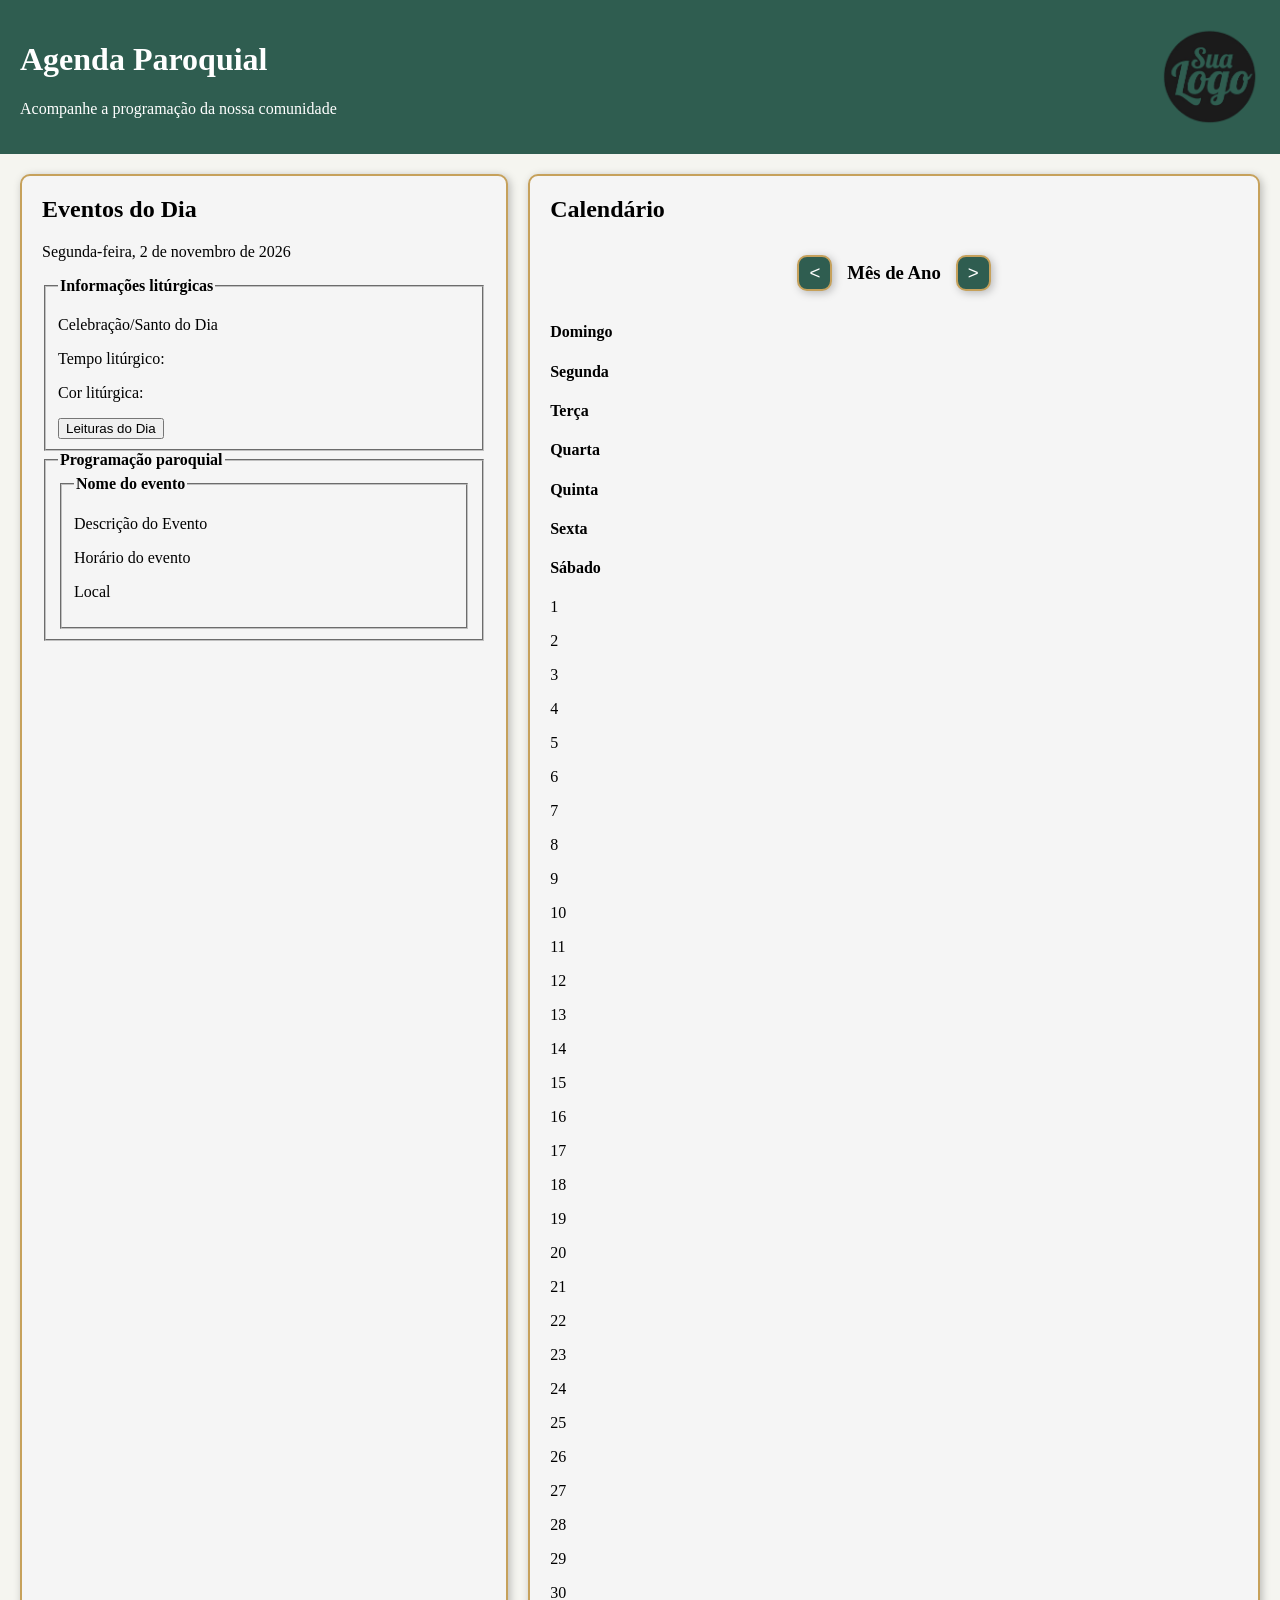
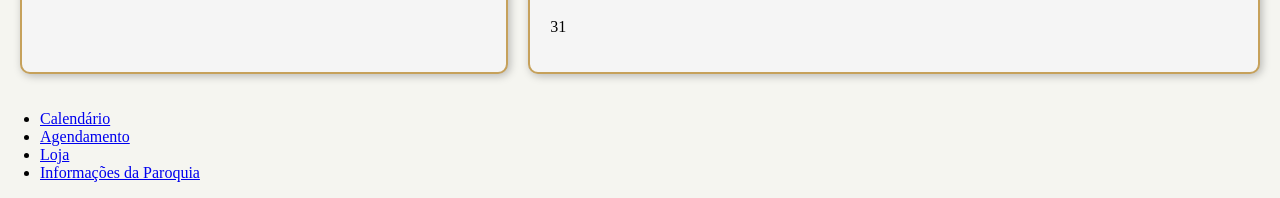
==== index.html @ fcfda01f "ALPHA" ====
<!DOCTYPE html>
<html lang="pt-br">

<head>
    <meta charset="UTF-8">
    <meta name="viewport" content="width=device-width, initial-scale=1.0">
    <link rel="stylesheet" href="style.css">
    <title>Agenda Paroquial</title>
</head>

<body>

    <header id="cabecalho"> <!-- Cabeçalho do Site -->
        <div id="texto-cabecalho">
            <h1>Agenda Paroquial</h1>
            <p>Acompanhe a programação da nossa comunidade</p>
        </div>
        <img src="logo.png" alt="Logotipo da Paróquia">
    </header>

    <main id="pag-calendario"> <!-- Indicar para o navegador que é a parte princial do site -->

        <section id="eventosdia">

            <h2>Eventos do Dia</h2>
            <p id="data-selecionada">Segunda-feira, 2 de novembro de 2026</p>
            <fieldset id="informacoes-liturgicas">
                <legend><strong>Informações litúrgicas</strong></legend>
                <p>Celebração/Santo do Dia</p>
                <p>Tempo litúrgico:</p>
                <p>Cor litúrgica:</p>
                <button id="leitura" type="button">Leituras do Dia</button>
            </fieldset>

            <fieldset id="programacao-paroquial">
                <legend><strong>Programação paroquial</strong></legend>
                <div class="evento">
                    <fieldset>
                        <legend><strong>Nome do evento</strong></legend>
                        <p>Descrição do Evento</p>
                        <p>Horário do evento</p>
                        <p>Local</p>
                    </fieldset>
                </div>
            </fieldset>
        </section>

        <section id="calendario">

            <h2>Calendário</h2>
            <div id="ano">
                <button class="botao-mes" type="button">
                    < </button>
                        <h3>Mês de Ano </h3>
                        <button class="botao-mes" type="button"> > </button>


            </div>

            <div id="semana">
                <h4 class="dia-semana">Domingo</h4>
                <h4 class="dia-semana">Segunda</h4>
                <h4 class="dia-semana">Terça</h4>
                <h4 class="dia-semana">Quarta</h4>
                <h4 class="dia-semana">Quinta</h4>
                <h4 class="dia-semana">Sexta</h4>
                <h4 class="dia-semana">Sábado</h4>
            </div>

            <div id="mes">
                <div class="dia">
                    <p class="dia-mes">1</p>
                </div>

                <div class="dia">
                    <p class="dia-mes">2</p>
                </div>

                <div class="dia">
                    <p class="dia-mes">3</p>
                </div>

                <div class="dia">
                    <p class="dia-mes">4</p>
                </div>

                <div class="dia">
                    <p class="dia-mes">5</p>
                </div>

                <div class="dia">
                    <p class="dia-mes">6</p>
                </div>

                <div class="dia">
                    <p class="dia-mes">7</p>
                </div>

                <div class="dia">
                    <p class="dia-mes">8</p>
                </div>

                <div class="dia">
                    <p class="dia-mes">9</p>
                </div>

                <div class="dia">
                    <p class="dia-mes">10</p>
                </div>

                <div class="dia">
                    <p class="dia-mes">11</p>
                </div>

                <div class="dia">
                    <p class="dia-mes">12</p>
                </div>

                <div class="dia">
                    <p class="dia-mes">13</p>
                </div>

                <div class="dia">
                    <p class="dia-mes">14</p>
                </div>

                <div class="dia">
                    <p class="dia-mes">15</p>
                </div>

                <div class="dia">
                    <p class="dia-mes">16</p>
                </div>

                <div class="dia">
                    <p class="dia-mes">17</p>
                </div>

                <div class="dia">
                    <p class="dia-mes">18</p>
                </div>

                <div class="dia">
                    <p class="dia-mes">19</p>
                </div>

                <div class="dia">
                    <p class="dia-mes">20</p>
                </div>
                <div class="dia">
                    <p class="dia-mes">21</p>
                </div>

                <div class="dia">
                    <p class="dia-mes">22</p>
                </div>

                <div class="dia">
                    <p class="dia-mes">23</p>
                </div>

                <div class="dia">
                    <p class="dia-mes">24</p>
                </div>

                <div class="dia">
                    <p class="dia-mes">25</p>
                </div>

                <div class="dia">
                    <p class="dia-mes">26</p>
                </div>

                <div class="dia">
                    <p class="dia-mes">27</p>
                </div>

                <div class="dia">
                    <p class="dia-mes">28</p>
                </div>

                <div class="dia">
                    <p class="dia-mes">29</p>
                </div>

                <div class="dia">
                    <p class="dia-mes">30</p>
                </div>

                <div class="dia">
                    <p class="dia-mes">31</p>
                </div>

        </section>

    </main>

    <nav id="menu-principal"> <!--Menu de Seleção de Pagina -->

        <ul>

            <li><a href="#">Calendário</a></li> <!-- Paginas Atual-->
            <li><a href="agendar.html">Agendamento</a></li>
            <li><a href="loja.html">Loja</a></li>
            <li><a href="sobre.html">Informações da Paroquia</a></li>
        </ul>

    </nav>
</body>

</html>
---- style.css ----
* {
    box-sizing: border-box;
}

body {
    font-family: 'Times New Roman', Times, serif;
    margin: 0;
    background-color: #F5F5F0;

}

#cabecalho {
    background-color: #2F5D50;
    color: white;
    padding: 20px;
    text-align: left;
    display: flex;
    justify-content: space-between;
    align-items: center;
}

#cabecalho img {
    width: 100px;
    height: auto;

}

#pag-calendario {
    display: flex;
    padding: 20px;
    gap: 20px;


}

#eventosdia {
    flex-basis: 40%;
    border-radius: 10px;
    background-color: whitesmoke;
    border: #C6A15B solid 2px;
    box-shadow: 2px 2px 8px rgba(0, 0, 0, 0.25);
    padding: 20px;

}

#calendario {
    flex-basis: 60%;
    border-radius: 10px;
    background-color: whitesmoke;
    border: #C6A15B solid 2px;
    box-shadow: 2px 2px 8px rgba(0, 0, 0, 0.25);
    padding: 20px;

}

#eventosdia h2,
#calendario h2 {
    margin-top: 0;
}

#ano {
    display: flex;
    justify-content: center;
    gap: 15px;
    align-items: center;
}

.botao-mes {
    font-size: 1.17em;
    padding: 5px 10px;
    border-radius: 10px;
    border: #C6A15B solid 2px;
    box-shadow: 2px 2px 8px rgba(0, 0, 0, 0.25);
    background-color: #2F5D50;
    color: white;
}

.botao-mes:hover{
    background-color: #C6A15B;
    color:#2F5D50;
}
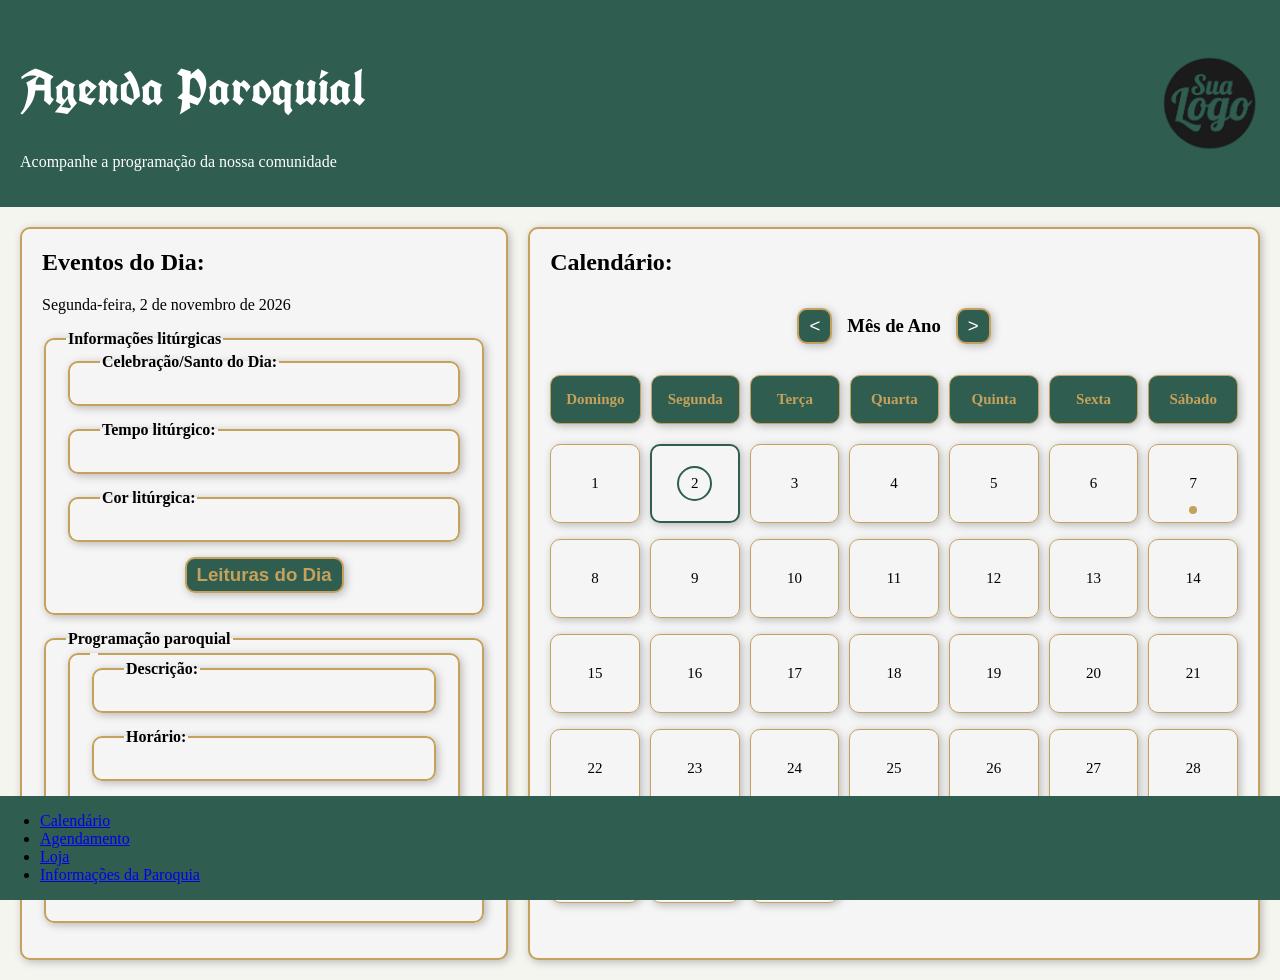
==== commit b7727648: "beta 0.5" ====
--- a/index.html
+++ b/index.html
@@ -4,7 +4,13 @@
 <head>
     <meta charset="UTF-8">
     <meta name="viewport" content="width=device-width, initial-scale=1.0">
+
+    <link rel="preconnect" href="https://fonts.googleapis.com">
+    <link rel="preconnect" href="https://fonts.gstatic.com" crossorigin>
+    <link href="https://fonts.googleapis.com/css2?family=UnifrakturCook:wght@700&display=swap" rel="stylesheet">
+
     <link rel="stylesheet" href="style.css">
+
     <title>Agenda Paroquial</title>
 </head>
 
@@ -22,24 +28,48 @@
 
         <section id="eventosdia">
 
-            <h2>Eventos do Dia</h2>
+            <h2>Eventos do Dia:</h2>
             <p id="data-selecionada">Segunda-feira, 2 de novembro de 2026</p>
             <fieldset id="informacoes-liturgicas">
                 <legend><strong>Informações litúrgicas</strong></legend>
-                <p>Celebração/Santo do Dia</p>
-                <p>Tempo litúrgico:</p>
-                <p>Cor litúrgica:</p>
-                <button id="leitura" type="button">Leituras do Dia</button>
+                <fieldset class="detalhe-liturgico">
+                    <legend><strong>Celebração/Santo do Dia:</strong></legend>
+                    <p id="celebracao-santo"></p>
+                </fieldset>
+                <fieldset class="detalhe-liturgico">
+                    <legend><strong>Tempo litúrgico:</strong></legend>
+                    <p id="tempo-liturgico"></p>
+                </fieldset>
+                <fieldset class="detalhe-liturgico">
+                    <legend><strong>Cor litúrgica:</strong></legend>
+                    <p id="cor-liturgica"></p>
+                </fieldset>
+                <button id="leitura" type="button"><strong> Leituras do Dia</strong></button>
             </fieldset>
 
             <fieldset id="programacao-paroquial">
                 <legend><strong>Programação paroquial</strong></legend>
                 <div class="evento">
-                    <fieldset>
-                        <legend><strong>Nome do evento</strong></legend>
-                        <p>Descrição do Evento</p>
-                        <p>Horário do evento</p>
-                        <p>Local</p>
+                    <fieldset class="descricao-evento">
+                        <legend>
+                            <legend>
+                                <strong id="nome-evento"></strong>
+                            </legend>
+                        </legend>
+                        <fieldset class="detalhe-liturgico">
+                            <legend><strong>Descrição:</strong></legend>
+                            <p id="descricao-evento"></p>
+                        </fieldset>
+                        <fieldset class="detalhe-liturgico">
+                            <legend><strong>Horário:</strong></legend>
+                            <p id="hora-evento"></p>
+                        </fieldset>
+
+                        <fieldset class="detalhe-liturgico">
+                            <legend><strong>Local:</strong></legend>
+                            <p id="local-evento"></p>
+                        </fieldset>
+
                     </fieldset>
                 </div>
             </fieldset>
@@ -47,7 +77,7 @@
 
         <section id="calendario">
 
-            <h2>Calendário</h2>
+            <h2>Calendário:</h2>
             <div id="ano">
                 <button class="botao-mes" type="button">
                     < </button>
@@ -68,11 +98,11 @@
             </div>
 
             <div id="mes">
-                <div class="dia">
-                    <p class="dia-mes">1</p>
-                </div>
-
-                <div class="dia">
+                <div class="dia ">
+                    <p class="dia-mes ">1</p>
+                </div>
+
+                <div class="dia hoje ">
                     <p class="dia-mes">2</p>
                 </div>
 
@@ -92,7 +122,7 @@
                     <p class="dia-mes">6</p>
                 </div>
 
-                <div class="dia">
+                <div class="dia com-evento ">
                     <p class="dia-mes">7</p>
                 </div>
 
@@ -108,7 +138,7 @@
                     <p class="dia-mes">10</p>
                 </div>
 
-                <div class="dia">
+                <div class="dia ">
                     <p class="dia-mes">11</p>
                 </div>
 
@@ -187,9 +217,10 @@
                     <p class="dia-mes">30</p>
                 </div>
 
-                <div class="dia">
+                <div class="dia ">
                     <p class="dia-mes">31</p>
                 </div>
+            </div>
 
         </section>
 
@@ -199,7 +230,7 @@
 
         <ul>
 
-            <li><a href="#">Calendário</a></li> <!-- Paginas Atual-->
+            <li><a href="index.html">Calendário</a></li> <!-- Paginas Atual-->
             <li><a href="agendar.html">Agendamento</a></li>
             <li><a href="loja.html">Loja</a></li>
             <li><a href="sobre.html">Informações da Paroquia</a></li>
--- a/style.css
+++ b/style.css
@@ -1,3 +1,4 @@
+/* Estilização para todo o site ∨ */
 * {
     box-sizing: border-box;
 }
@@ -6,9 +7,23 @@
     font-family: 'Times New Roman', Times, serif;
     margin: 0;
     background-color: #F5F5F0;
-
-}
-
+}
+
+#pag-calendario {
+    display: flex;
+    padding: 20px;
+    gap: 20px;
+}
+
+#eventosdia h2,
+#calendario h2,
+#informacoes-liturgicas p,
+.descricao-evento,
+.descricao-evento p:first-of-type {
+    margin-top: 0;
+}
+
+/* Estilização especifica para cabeçalho  ∨ */
 #cabecalho {
     background-color: #2F5D50;
     color: white;
@@ -17,22 +32,21 @@
     display: flex;
     justify-content: space-between;
     align-items: center;
+}
+
+#cabecalho h1 {
+    font-family: "UnifrakturCook", cursive;
+    font-weight: 700;
+    font-style: normal;
+    font-size: 50px;
 }
 
 #cabecalho img {
     width: 100px;
     height: auto;
-
-}
-
-#pag-calendario {
-    display: flex;
-    padding: 20px;
-    gap: 20px;
-
-
-}
-
+}
+
+/* Estilização especifica para a parte do eventos do dia  ∨ */
 #eventosdia {
     flex-basis: 40%;
     border-radius: 10px;
@@ -40,9 +54,49 @@
     border: #C6A15B solid 2px;
     box-shadow: 2px 2px 8px rgba(0, 0, 0, 0.25);
     padding: 20px;
-
-}
-
+}
+
+#informacoes-liturgicas,
+#programacao-paroquial,
+.descricao-evento,.detalhe-liturgico {
+    border-radius: 10px;
+    background-color: whitesmoke;
+    border: #C6A15B solid 2px;
+    box-shadow: 2px 2px 8px rgba(0, 0, 0, 0.25);
+    padding: 20px;
+    margin-bottom: 15px;
+    padding-top: 5px;
+}
+.detalhe-liturgico {
+    padding-left: 30px;
+    padding-right: 30px;
+}
+
+#informacoes-liturgicas p , .descricao-evento p {
+    margin-bottom: 8px;
+}
+
+#leitura {
+    font-size: 1.17em;
+    padding: 5px 10px;
+    border-radius: 10px;
+    border: #C6A15B solid 2px;
+    box-shadow: 2px 2px 8px rgba(0, 0, 0, 0.25);
+    background-color: #2F5D50;
+    color: #C6A15B;
+     cursor: pointer;
+       display: block;
+    margin-left: auto;
+    margin-right: auto;
+     transition: background-color 0.3s ease, color 0.3s ease;
+}
+
+#leitura:hover {
+    background-color: #C6A15B;
+    color: #2F5D50;
+}
+
+/* Estilização especifica para a parte do calendario  ∨ */
 #calendario {
     flex-basis: 60%;
     border-radius: 10px;
@@ -53,10 +107,6 @@
 
 }
 
-#eventosdia h2,
-#calendario h2 {
-    margin-top: 0;
-}
 
 #ano {
     display: flex;
@@ -73,9 +123,114 @@
     box-shadow: 2px 2px 8px rgba(0, 0, 0, 0.25);
     background-color: #2F5D50;
     color: white;
-}
-
-.botao-mes:hover{
-    background-color: #C6A15B;
-    color:#2F5D50;
+     cursor: pointer;
+      transition: all .5s .5s;
+
+}
+
+.botao-mes:hover {
+    background-color: #C6A15B;
+    color: #2F5D50;
+}
+
+#semana,
+#mes {
+
+    display: grid;
+    grid-template-columns: repeat(7, 1fr);
+    text-align: center;
+    column-gap: 10px;
+    row-gap: 16px;
+}
+
+.dia {
+    border: #C6A15B 1px solid;
+    border-radius: 10px;
+    text-align: center;
+    padding: 15px;
+    cursor: pointer;
+    font-size: 15px;
+    box-shadow: 2px 2px 8px rgba(0, 0, 0, 0.25);
+    position: relative;
+    min-height: 70px;
+     transition: all .5s .5s;
+
+
+}
+
+.dia:hover {
+    background-color: #C6A15B;
+    color: #2F5D50;
+
+}
+
+.dia:hover .dia-mes {
+    font-weight: bold;
+}
+
+.dia-semana {
+    border: #C6A15B 1px solid;
+    border-radius: 10px;
+    color: #C6A15B;
+    text-align: center;
+    padding: 15px;
+    font-size: 15px;
+    box-shadow: 2px 2px 8px rgba(0, 0, 0, 0.25);
+    font-weight: bold;
+    background-color: #2F5D50;
+}
+
+.hoje {
+    border: #2F5D50 2px solid;
+    display: flex;
+    justify-content: center;
+    align-items: center;
+}
+
+.hoje .dia-mes {
+    border: #2F5D50 2px double;
+    border-radius: 50%;
+    width: 35px;
+    height: 35px;
+    display: flex;
+    justify-content: center;
+    align-items: center;
+    margin: 0 auto;
+    text-align: center;
+    line-height: 1;
+}
+
+.selecionado {
+    background-color: #2F5D50;
+    color: #C6A15B;
+    border: #2F5D50 2px double;
+}
+
+.com-evento::after {
+    content: "";
+    width: 8px;
+    height: 8px;
+    border-radius: 50%;
+    background-color: #C6A15B;
+    display: inline-block;
+    position: absolute;
+    bottom: 8px;
+    left: 50%;
+    transform: translateX(-50%);
+}
+
+.dia-outro-mes {
+    color: gray;
+    background-color: lightgray;
+    border: 1px solid #F5F5F0;
+}
+
+/* Estilização especifica para menu de navegação  ∨ */
+#menu-principal {
+    position: fixed;
+    bottom: 0;
+    left: 0;
+    width: 100%;
+    background-color: #2F5D50;
+    z-index: 100;
 }
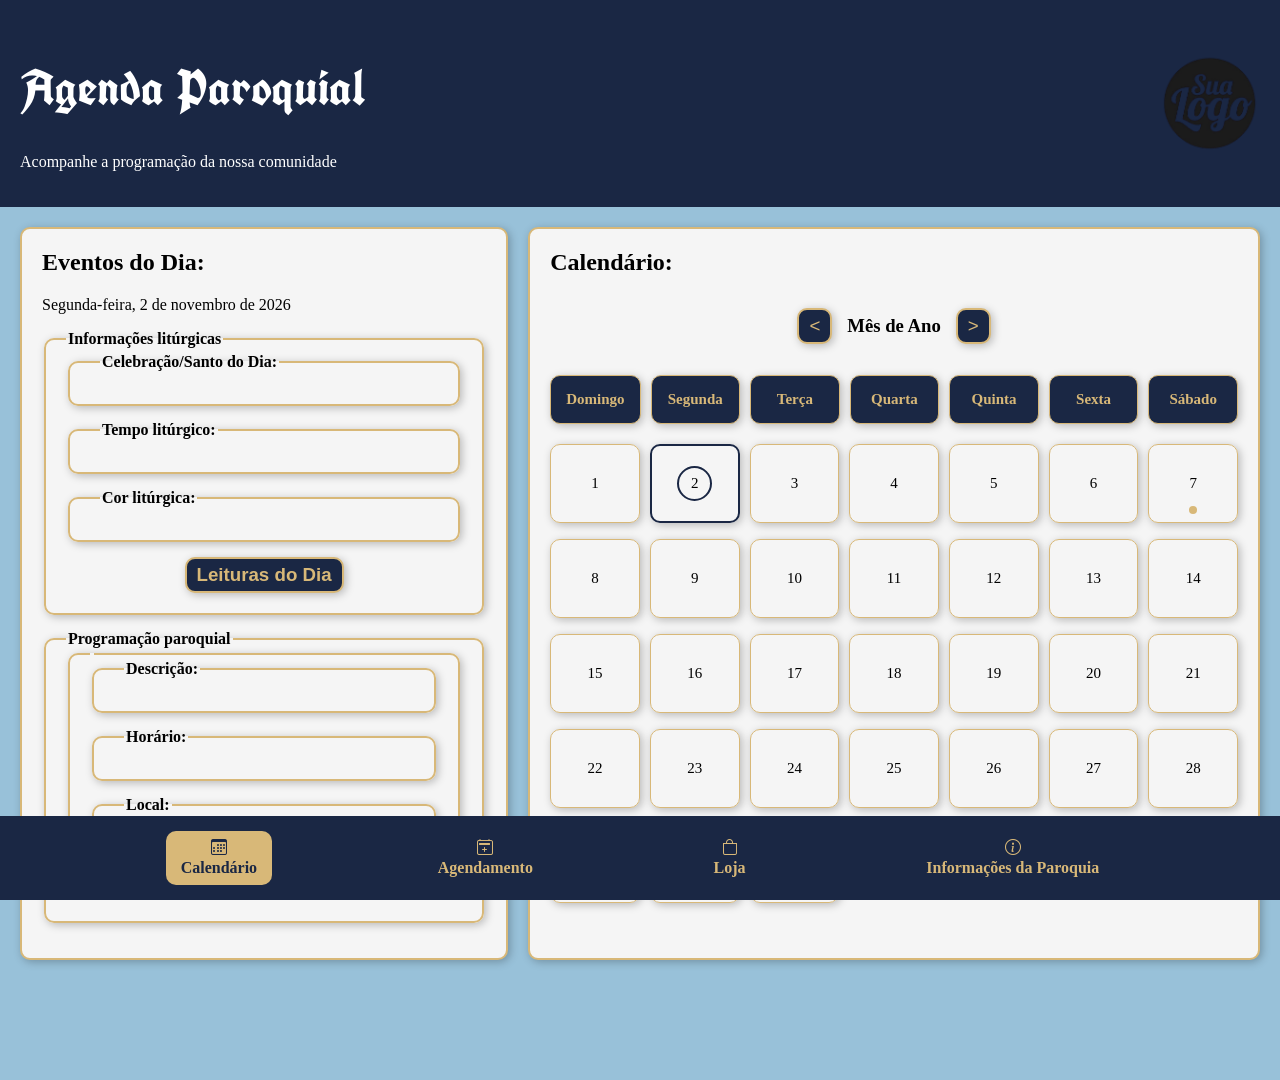
==== commit 3b1857ba: "feat: menu de navegacao atualizado" ====
--- a/index.html
+++ b/index.html
@@ -8,6 +8,7 @@
     <link rel="preconnect" href="https://fonts.googleapis.com">
     <link rel="preconnect" href="https://fonts.gstatic.com" crossorigin>
     <link href="https://fonts.googleapis.com/css2?family=UnifrakturCook:wght@700&display=swap" rel="stylesheet">
+    <link rel="stylesheet" href="https://cdn.jsdelivr.net/npm/bootstrap-icons@1.11.3/font/bootstrap-icons.min.css">
 
     <link rel="stylesheet" href="style.css">
 
@@ -52,9 +53,7 @@
                 <div class="evento">
                     <fieldset class="descricao-evento">
                         <legend>
-                            <legend>
-                                <strong id="nome-evento"></strong>
-                            </legend>
+                            <strong id="nome-evento"></strong>
                         </legend>
                         <fieldset class="detalhe-liturgico">
                             <legend><strong>Descrição:</strong></legend>
@@ -79,8 +78,7 @@
 
             <h2>Calendário:</h2>
             <div id="ano">
-                <button class="botao-mes" type="button">
-                    < </button>
+                <button class="botao-mes" type="button"> < </button>
                         <h3>Mês de Ano </h3>
                         <button class="botao-mes" type="button"> > </button>
 
@@ -230,10 +228,11 @@
 
         <ul>
 
-            <li><a href="index.html">Calendário</a></li> <!-- Paginas Atual-->
-            <li><a href="agendar.html">Agendamento</a></li>
-            <li><a href="loja.html">Loja</a></li>
-            <li><a href="sobre.html">Informações da Paroquia</a></li>
+            <li><a href="index.html" class="pagina-ativa"><i class="bi bi-calendar3"></i>Calendário</a></li>
+            <!-- Paginas Atual-->
+            <li><a href="agendar.html"><i class="bi bi-calendar2-plus"></i>Agendamento</a></li>
+            <li><a href="loja.html"><i class="bi bi-bag"></i>Loja</a></li>
+            <li><a href="sobre.html"><i class="bi bi-info-circle"></i> Informações da Paroquia</a></li>
         </ul>
 
     </nav>
--- a/style.css
+++ b/style.css
@@ -6,7 +6,12 @@
 body {
     font-family: 'Times New Roman', Times, serif;
     margin: 0;
-    background-color: #F5F5F0;
+    background-color: #98c1d9;
+    padding-bottom: 100px;
+}
+
+a {
+    text-decoration: none;
 }
 
 #pag-calendario {
@@ -25,7 +30,7 @@
 
 /* Estilização especifica para cabeçalho  ∨ */
 #cabecalho {
-    background-color: #2F5D50;
+    background-color: #1a2744;
     color: white;
     padding: 20px;
     text-align: left;
@@ -51,28 +56,31 @@
     flex-basis: 40%;
     border-radius: 10px;
     background-color: whitesmoke;
-    border: #C6A15B solid 2px;
+    border: #D8B878 solid 2px;
     box-shadow: 2px 2px 8px rgba(0, 0, 0, 0.25);
     padding: 20px;
 }
 
 #informacoes-liturgicas,
 #programacao-paroquial,
-.descricao-evento,.detalhe-liturgico {
+.descricao-evento,
+.detalhe-liturgico {
     border-radius: 10px;
     background-color: whitesmoke;
-    border: #C6A15B solid 2px;
+    border: #D8B878 solid 2px;
     box-shadow: 2px 2px 8px rgba(0, 0, 0, 0.25);
     padding: 20px;
     margin-bottom: 15px;
     padding-top: 5px;
 }
+
 .detalhe-liturgico {
     padding-left: 30px;
     padding-right: 30px;
 }
 
-#informacoes-liturgicas p , .descricao-evento p {
+#informacoes-liturgicas p,
+.descricao-evento p {
     margin-bottom: 8px;
 }
 
@@ -80,20 +88,20 @@
     font-size: 1.17em;
     padding: 5px 10px;
     border-radius: 10px;
-    border: #C6A15B solid 2px;
-    box-shadow: 2px 2px 8px rgba(0, 0, 0, 0.25);
-    background-color: #2F5D50;
-    color: #C6A15B;
-     cursor: pointer;
-       display: block;
+    border: #D8B878 solid 2px;
+    box-shadow: 2px 2px 8px rgba(0, 0, 0, 0.25);
+    background-color: #1a2744;
+    color: #D8B878;
+    cursor: pointer;
+    display: block;
     margin-left: auto;
     margin-right: auto;
-     transition: background-color 0.3s ease, color 0.3s ease;
+    transition: background-color 0.3s ease, color 0.3s ease;
 }
 
 #leitura:hover {
-    background-color: #C6A15B;
-    color: #2F5D50;
+    background-color: #D8B878;
+    color: #1a2744;
 }
 
 /* Estilização especifica para a parte do calendario  ∨ */
@@ -101,7 +109,7 @@
     flex-basis: 60%;
     border-radius: 10px;
     background-color: whitesmoke;
-    border: #C6A15B solid 2px;
+    border: #D8B878 solid 2px;
     box-shadow: 2px 2px 8px rgba(0, 0, 0, 0.25);
     padding: 20px;
 
@@ -119,18 +127,18 @@
     font-size: 1.17em;
     padding: 5px 10px;
     border-radius: 10px;
-    border: #C6A15B solid 2px;
-    box-shadow: 2px 2px 8px rgba(0, 0, 0, 0.25);
-    background-color: #2F5D50;
-    color: white;
-     cursor: pointer;
-      transition: all .5s .5s;
+    border: #D8B878 solid 2px;
+    box-shadow: 2px 2px 8px rgba(0, 0, 0, 0.25);
+    background-color: #1a2744;
+    color: #D8B878;
+    cursor: pointer;
+    transition: all .5s .5s;
 
 }
 
 .botao-mes:hover {
-    background-color: #C6A15B;
-    color: #2F5D50;
+    background-color: #D8B878;
+    color: #1a2744;
 }
 
 #semana,
@@ -144,7 +152,7 @@
 }
 
 .dia {
-    border: #C6A15B 1px solid;
+    border: #D8B878 1px solid;
     border-radius: 10px;
     text-align: center;
     padding: 15px;
@@ -153,14 +161,14 @@
     box-shadow: 2px 2px 8px rgba(0, 0, 0, 0.25);
     position: relative;
     min-height: 70px;
-     transition: all .5s .5s;
+    transition: all .5s .5s;
 
 
 }
 
 .dia:hover {
-    background-color: #C6A15B;
-    color: #2F5D50;
+    background-color: #D8B878;
+    color: #1a2744;
 
 }
 
@@ -169,26 +177,26 @@
 }
 
 .dia-semana {
-    border: #C6A15B 1px solid;
-    border-radius: 10px;
-    color: #C6A15B;
+    border: #D8B878 1px solid;
+    border-radius: 10px;
+    color: #D8B878;
     text-align: center;
     padding: 15px;
     font-size: 15px;
     box-shadow: 2px 2px 8px rgba(0, 0, 0, 0.25);
     font-weight: bold;
-    background-color: #2F5D50;
+    background-color: #1a2744;
 }
 
 .hoje {
-    border: #2F5D50 2px solid;
+    border: #1a2744 2px solid;
     display: flex;
     justify-content: center;
     align-items: center;
 }
 
 .hoje .dia-mes {
-    border: #2F5D50 2px double;
+    border: #1a2744 2px double;
     border-radius: 50%;
     width: 35px;
     height: 35px;
@@ -201,9 +209,9 @@
 }
 
 .selecionado {
-    background-color: #2F5D50;
-    color: #C6A15B;
-    border: #2F5D50 2px double;
+    background-color: #1a2744;
+    color: #D8B878;
+    border: #1a2744 2px double;
 }
 
 .com-evento::after {
@@ -211,7 +219,7 @@
     width: 8px;
     height: 8px;
     border-radius: 50%;
-    background-color: #C6A15B;
+    background-color: #D8B878;
     display: inline-block;
     position: absolute;
     bottom: 8px;
@@ -231,6 +239,43 @@
     bottom: 0;
     left: 0;
     width: 100%;
-    background-color: #2F5D50;
+    background-color: #1a2744;
     z-index: 100;
+}
+
+#menu-principal ul {
+    display: flex;
+    justify-content: space-evenly;
+    align-items: center;
+    list-style: none;
+    margin: 0;
+    padding: 15px;
+    color: #D8B878;
+}
+
+#menu-principal a {
+    color: #D8B878;
+    font-size: 16px;
+    font-weight: bold;
+    cursor: pointer;
+    padding: 8px 15px;
+    border-radius: 10px;
+    transition: background-color 0.3s ease, color 0.3s ease;
+    display: flex;
+    flex-direction: column;
+    align-items: center;
+    gap: 2px;
+}
+#menu-principal a i {
+    font-size: 16px;
+}
+
+#menu-principal a:hover {
+    background-color: #D8B878;
+    color: #1a2744;
+}
+
+#menu-principal a.pagina-ativa {
+    background-color: #D8B878;
+    color: #1A2744;
 }
